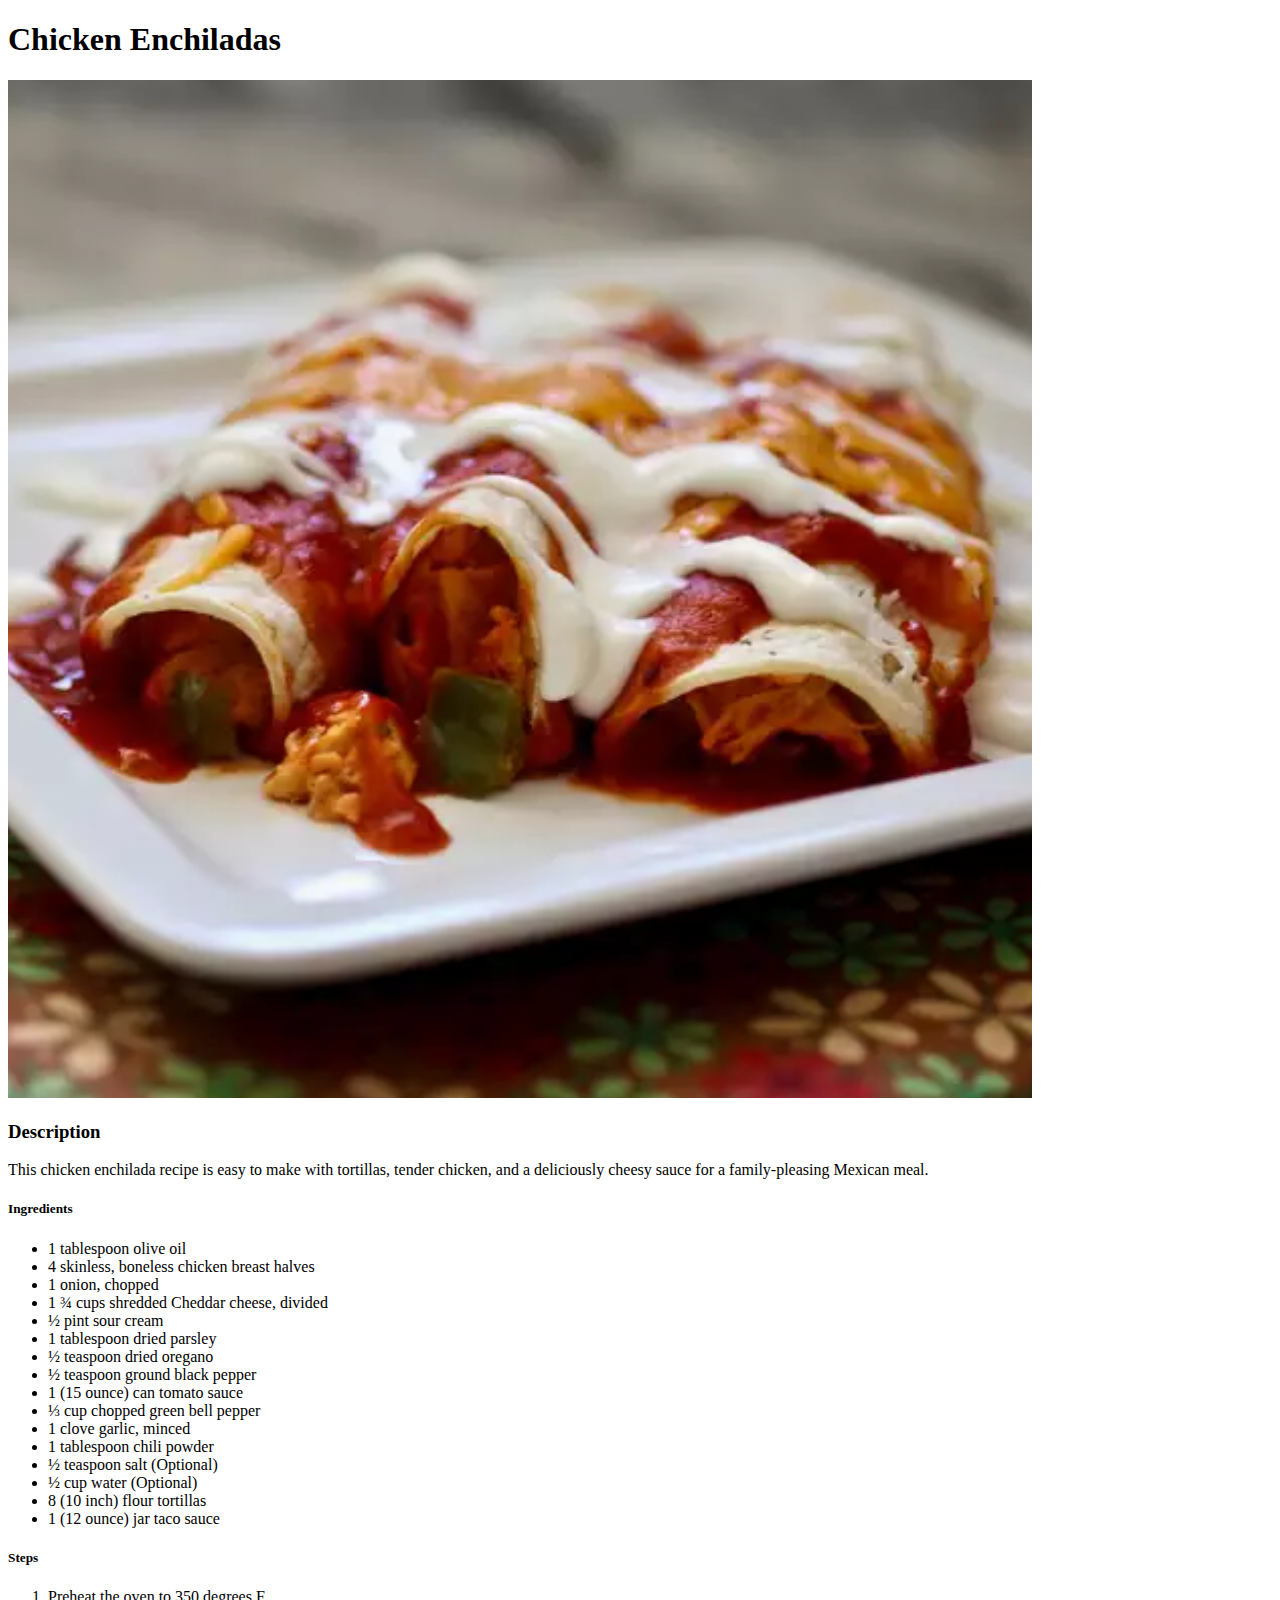
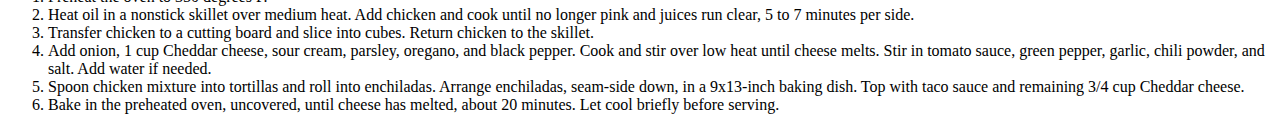
==== recipes/enchiladas.html @ 8ed8e3ad "Added file directories and enchilada recipe" ====
<!DOCTYPE html>
<html lang="en">
    <head>
        <meta charset="utf-8">
        <title>Recipes</title>
    </head>
    <body>
        <h1>Chicken Enchiladas</h1>
        <img src="../images/ench.png" alt="Chicken Enchiladas">
        <h3>Description</h3>
        <p>
            This chicken enchilada recipe is easy to make with tortillas, tender chicken, and a deliciously cheesy sauce for a family-pleasing Mexican meal.
        </p>
        <h5>Ingredients</h5>
        <ul>
            <li>1 tablespoon olive oil</li>
            <li>4 skinless, boneless chicken breast halves</li>
            <li>1 onion, chopped</li>
            <li>1 ¾ cups shredded Cheddar cheese, divided</li>
            <li>½ pint sour cream</li>
            <li>1 tablespoon dried parsley</li>
            <li>½ teaspoon dried oregano</li>
            <li>½ teaspoon ground black pepper</li>
            <li>1 (15 ounce) can tomato sauce</li>
            <li>⅓ cup chopped green bell pepper</li>
            <li>1 clove garlic, minced</li>
            <li>1 tablespoon chili powder</li>
            <li>½ teaspoon salt (Optional)</li>
            <li>½ cup water (Optional)</li>
            <li>8 (10 inch) flour tortillas</li>
            <li>1 (12 ounce) jar taco sauce</li>
        </ul>
        <h5>Steps</h5>
        <ol>
            <li>Preheat the oven to 350 degrees F.</li>
            <li>Heat oil in a nonstick skillet over medium heat. Add chicken and cook until no longer pink and juices run clear, 5 to 7 minutes per side.</li>
            <li>Transfer chicken to a cutting board and slice into cubes. Return chicken to the skillet.</li>
            <li>Add onion, 1 cup Cheddar cheese, sour cream, parsley, oregano, and black pepper. Cook and stir over low heat until cheese melts. Stir in tomato sauce, green pepper, garlic, chili powder, and salt. Add water if needed.</li>
            <li>Spoon chicken mixture into tortillas and roll into enchiladas. Arrange enchiladas, seam-side down, in a 9x13-inch baking dish. Top with taco sauce and remaining 3/4 cup Cheddar cheese.</li>
            <li>Bake in the preheated oven, uncovered, until cheese has melted, about 20 minutes. Let cool briefly before serving.</li>
        </ol>
    </body>
</html>
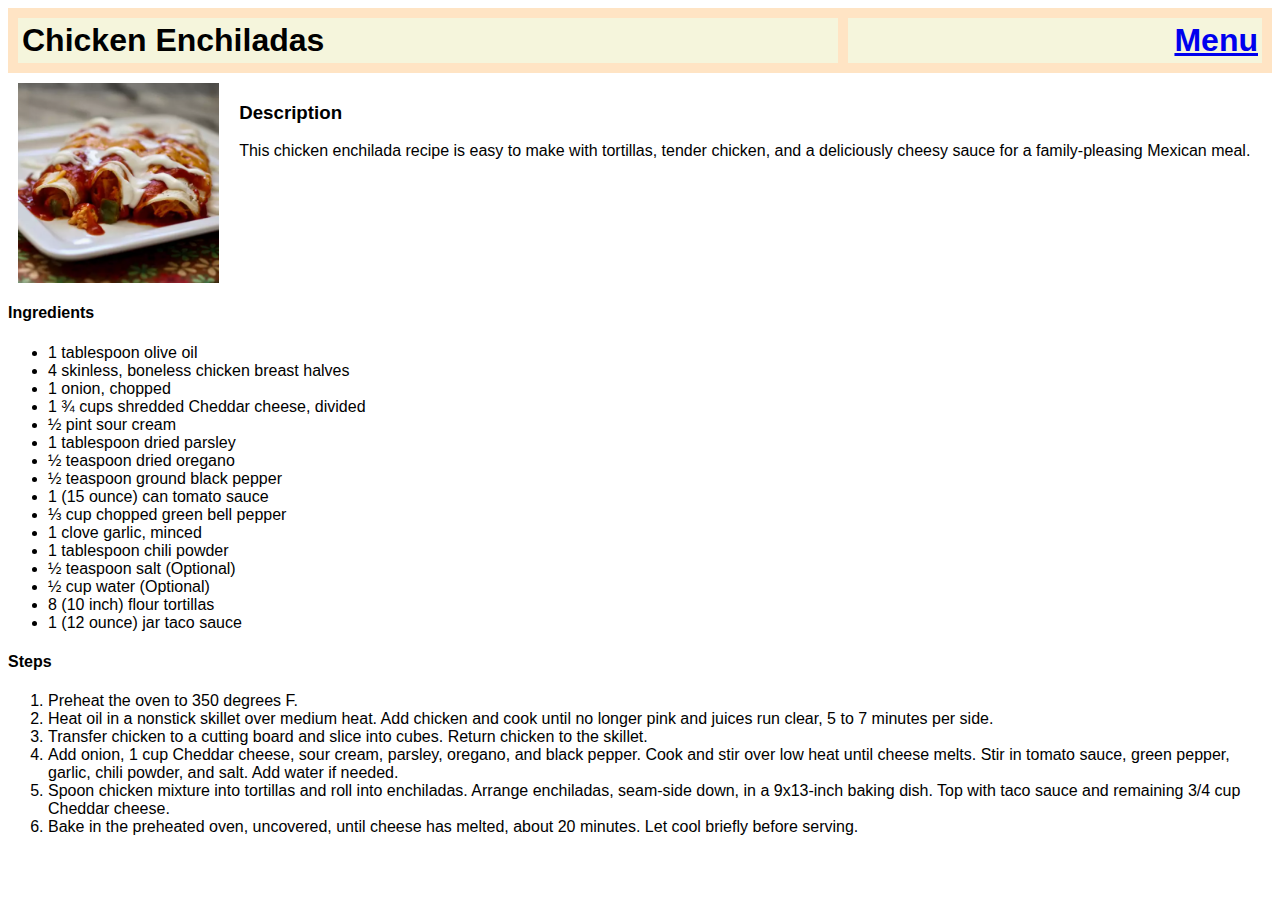
==== commit 5a591cc1: "odin project tests" ====
--- a/recipes/enchiladas.html
+++ b/recipes/enchiladas.html
@@ -3,15 +3,23 @@
     <head>
         <meta charset="utf-8">
         <title>Recipes</title>
+        <link rel="stylesheet" href="../styles.css" />
     </head>
     <body>
-        <h1>Chicken Enchiladas</h1>
-        <img src="../images/ench.png" alt="Chicken Enchiladas">
-        <h3>Description</h3>
-        <p>
-            This chicken enchilada recipe is easy to make with tortillas, tender chicken, and a deliciously cheesy sauce for a family-pleasing Mexican meal.
-        </p>
-        <h5>Ingredients</h5>
+        <div class="flex-header">
+            <h1 class="flex-title" id="title">Chicken Enchiladas</h1>
+            <h1 class="flex-title" id="menu"><a href="../index.html" rel="noopener noreferrer">Menu</a></h1>
+        </div>
+        <div class="recipe-header">
+            <img class="header" src="../images/ench.png" alt="Chicken Enchiladas">
+            <div>
+                <h3 class="desc">Description</h3>
+                <p class="desc">
+                    This chicken enchilada recipe is easy to make with tortillas, tender chicken, and a deliciously cheesy sauce for a family-pleasing Mexican meal.
+                </p>
+            </div>
+        </div>        
+        <h4>Ingredients</h4>
         <ul>
             <li>1 tablespoon olive oil</li>
             <li>4 skinless, boneless chicken breast halves</li>
@@ -30,7 +38,7 @@
             <li>8 (10 inch) flour tortillas</li>
             <li>1 (12 ounce) jar taco sauce</li>
         </ul>
-        <h5>Steps</h5>
+        <h4>Steps</h4>
         <ol>
             <li>Preheat the oven to 350 degrees F.</li>
             <li>Heat oil in a nonstick skillet over medium heat. Add chicken and cook until no longer pink and juices run clear, 5 to 7 minutes per side.</li>
--- a/styles.css
+++ b/styles.css
@@ -0,0 +1,47 @@
+* {
+    font-family: "Trebuchet MS", Arial, sans-serif;
+}
+body {
+    font-size: medium;
+}
+
+.header {
+    height: 200px;
+    width: auto;
+}
+
+.recipe-header {
+    display: flex;
+    margin: 10px;
+}
+
+.desc {
+    flex: 1;
+    margin-left: 20px;
+}
+
+.flex-header {
+    display:flex;
+    background-color: bisque;
+    gap: 5px;
+}
+
+.flex-title {
+    flex: 1;
+    background-color: beige;
+    padding: 4px;
+    margin: 10px;
+}
+
+#title {
+    flex: 2;
+}
+
+#menu {
+    text-align: right;
+    margin-left: -5px;
+}
+
+.gap {
+    margin: 20px;
+}